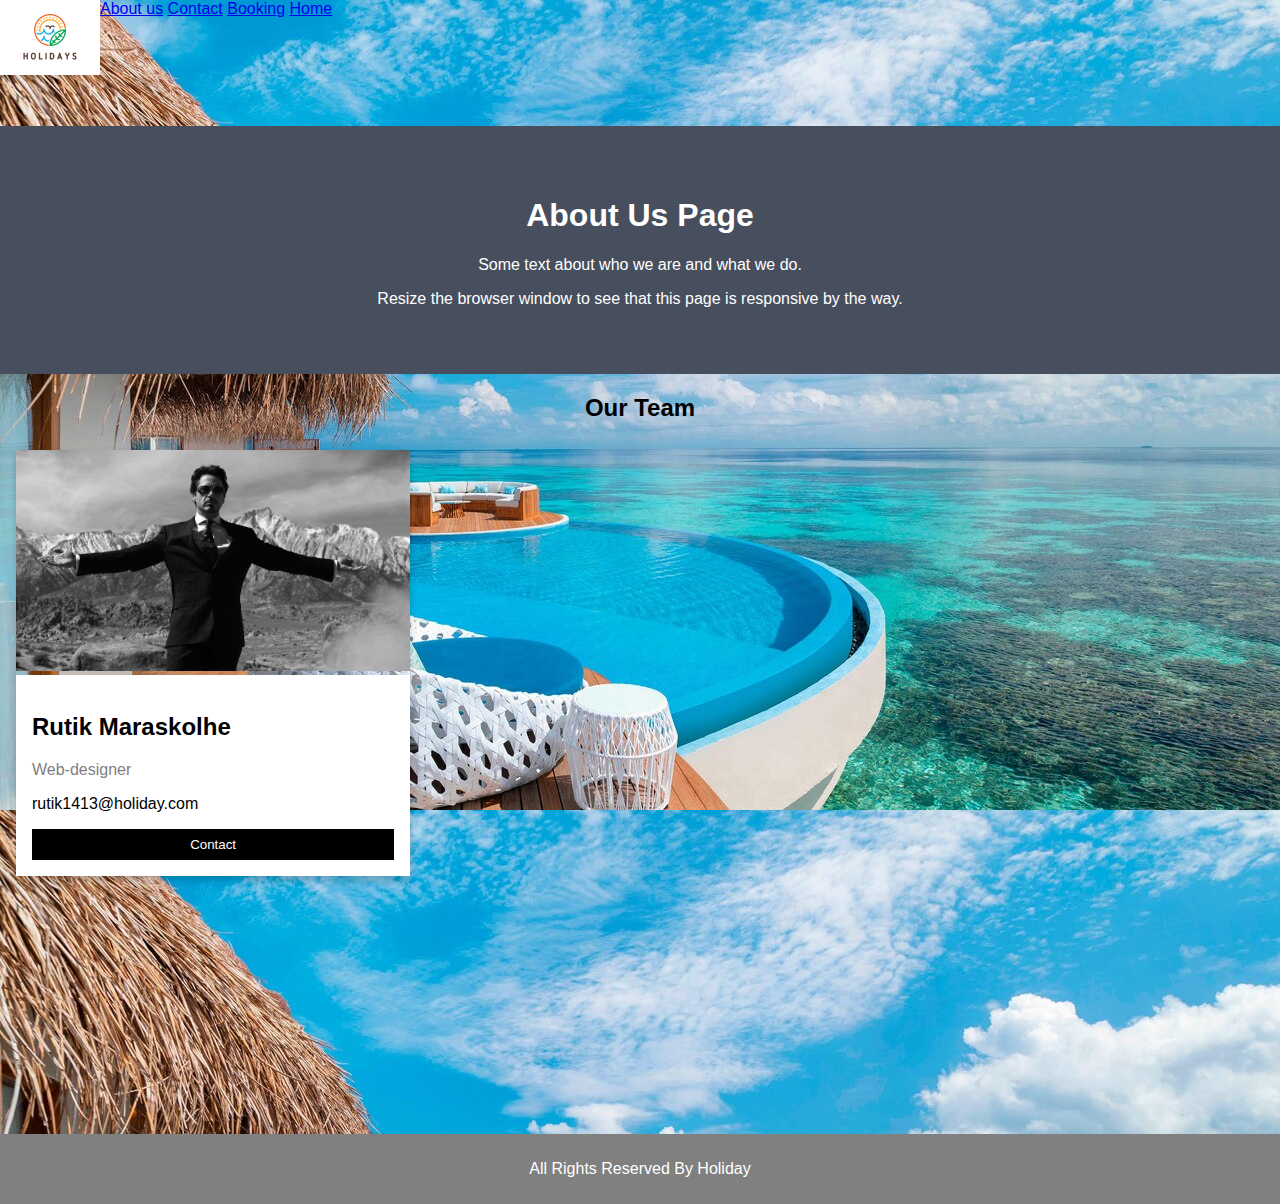
==== About us.html @ 86c7ff8b "Add files via upload" ====
<!DOCTYPE html>
<html lang="en">
<head>
    <meta charset="UTF-8">
    <meta name="viewport" content="width=device-width, initial-scale=1.0">
    <title>Static Website</title>
    <link rel="stylesheet" href="css/style.css">
    <style>
      body {
  font-family: Arial, Helvetica, sans-serif;
  margin: 0;
}

html {
  box-sizing: border-box;
}

*, *:before, *:after {
  box-sizing: inherit;
}

.column {
  float: left;
  width: 33.3%;
  margin-bottom: 16px;
  padding: 0 8px;
}

.card {
  box-shadow: 0 4px 8px 0 rgba(0, 0, 0, 0.2);
  margin: 8px;
}

.about-section {
  padding: 50px;
  text-align: center;
  background-color: #474e5d;
  color: white;
}

.container {
  padding: 0 16px;
  background-color: white;
}

.container::after, .row::after {
  content: "";
  clear: both;
  display: table;
}

.title {
  color: grey;
}

.button {
  border: none;
  outline: 0;
  display: inline-block;
  padding: 8px;
  color: white;
  background-color: #000;
  text-align: center;
  cursor: pointer;
  width: 100%;
}

.button:hover {
  background-color: #555;
}

@media screen and (max-width: 650px) {
  .column {
    width: 100%;
    display: block;
  }
}
    </style>
</head>
<body>
    <div class="topnav">
        <a href="About us.html">About us</a>
        <a href="contact.html">Contact</a>
        <a href="booking.html">Booking</a>
        <a class="active" href="index.html">Home</a>
        <a href="#" style="float: left;"><img src="737c7a4a853696b2895abe8230db6df2.png" style="width:100px; height:auto;object-fit:contain; background-color:white;"></a>
      </div>
      <br>
      <br>
      <br>
      <br>
      <br>
      <br>
    
    <style>
        body {
          background-image: url('mlewh-wow-oceanhaven-1800-hor-wide.jpg');
        }
        </style>
        <div class="about-section">
          <h1>About Us Page</h1>
          <p>Some text about who we are and what we do.</p>
          <p>Resize the browser window to see that this page is responsive by the way.</p>
        </div>
        
        <h2 style="text-align:center">Our Team</h2>
        <div class="row">
          <div class="column">
            <div class="card">
              <img src="wp1658122.jpg" alt="Rutik Maraskolhe" style="width:100%">
              <div class="container">
                <br>
                <h2>Rutik Maraskolhe</h2>
                <p class="title">Web-designer</p>
                <p>rutik1413@holiday.com</p>
                <p><button class="button">Contact</button></p>
              </div>
            </div>
          </div>
        
          
        </div>
        <br><br><br><br><br><br><br><br><br><br><br><br><br>
        <div style="text-align: center;background-color:#808080;width: 100%;padding:10px; box-sizing: inherit;">
            <p style="color:white">All Rights Reserved By Holiday</p>
        </div>
        
    
</body>
</html>
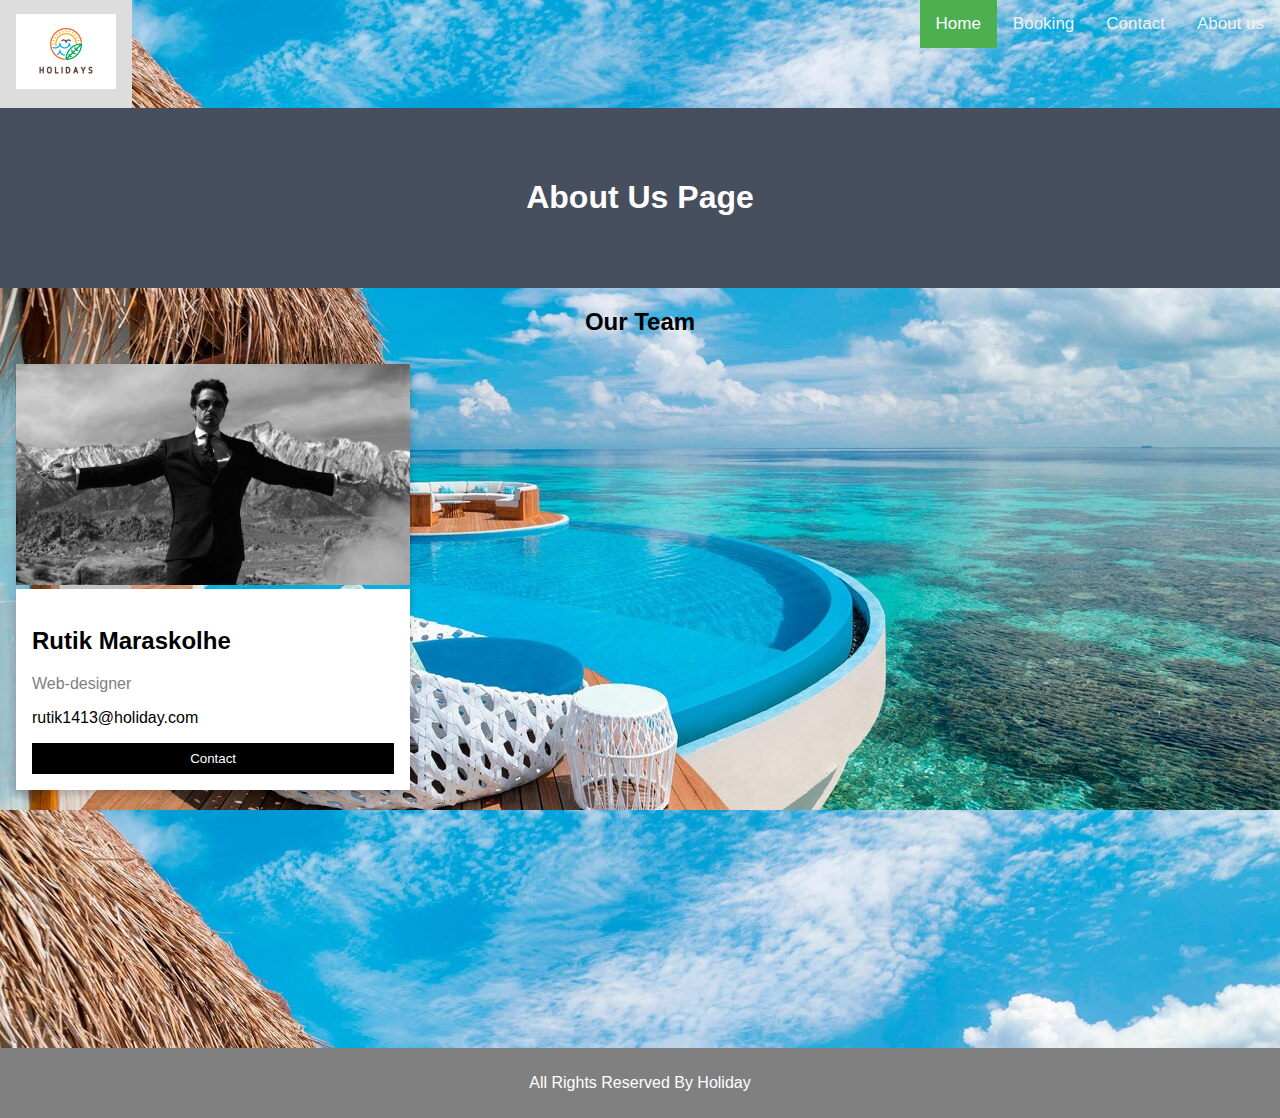
==== commit 813270fd: "Update About us.html" ====
--- a/About us.html
+++ b/About us.html
@@ -99,8 +99,7 @@
         </style>
         <div class="about-section">
           <h1>About Us Page</h1>
-          <p>Some text about who we are and what we do.</p>
-          <p>Resize the browser window to see that this page is responsive by the way.</p>
+          
         </div>
         
         <h2 style="text-align:center">Our Team</h2>
@@ -127,4 +126,4 @@
         
     
 </body>
-</html>+</html>
--- a/css/style.css
+++ b/css/style.css
@@ -0,0 +1,47 @@
+<style>
+body {
+  background-image: url('mlewh-wow-oceanhaven-1800-hor-wide.jpg');
+  background-repeat: no-repeat;
+  background-attachment: fixed; 
+  background-size: cover;
+}
+</style>
+
+.topnav {
+    background-color: #333;
+    overflow: hidden;
+  }
+  
+  
+  .topnav a {
+    float: right;
+    color: #f2f2f2;
+    text-align: center;
+    padding: 14px 16px;
+    text-decoration: none;
+    font-size: 17px;
+  }
+  
+  
+  .topnav a:hover {
+    background-color: #ddd;
+    color: black;
+  }
+  
+  
+  .topnav a.active {
+    background-color: #4CAF50;
+    color: white;
+  }
+  .container1{
+		position: relative;
+		text-align: center;
+		color: white;
+		  
+ 
+  height: 500px;
+  background-position: center;
+  background-repeat: no-repeat;
+  background-size: cover;
+  position: relative;
+	}